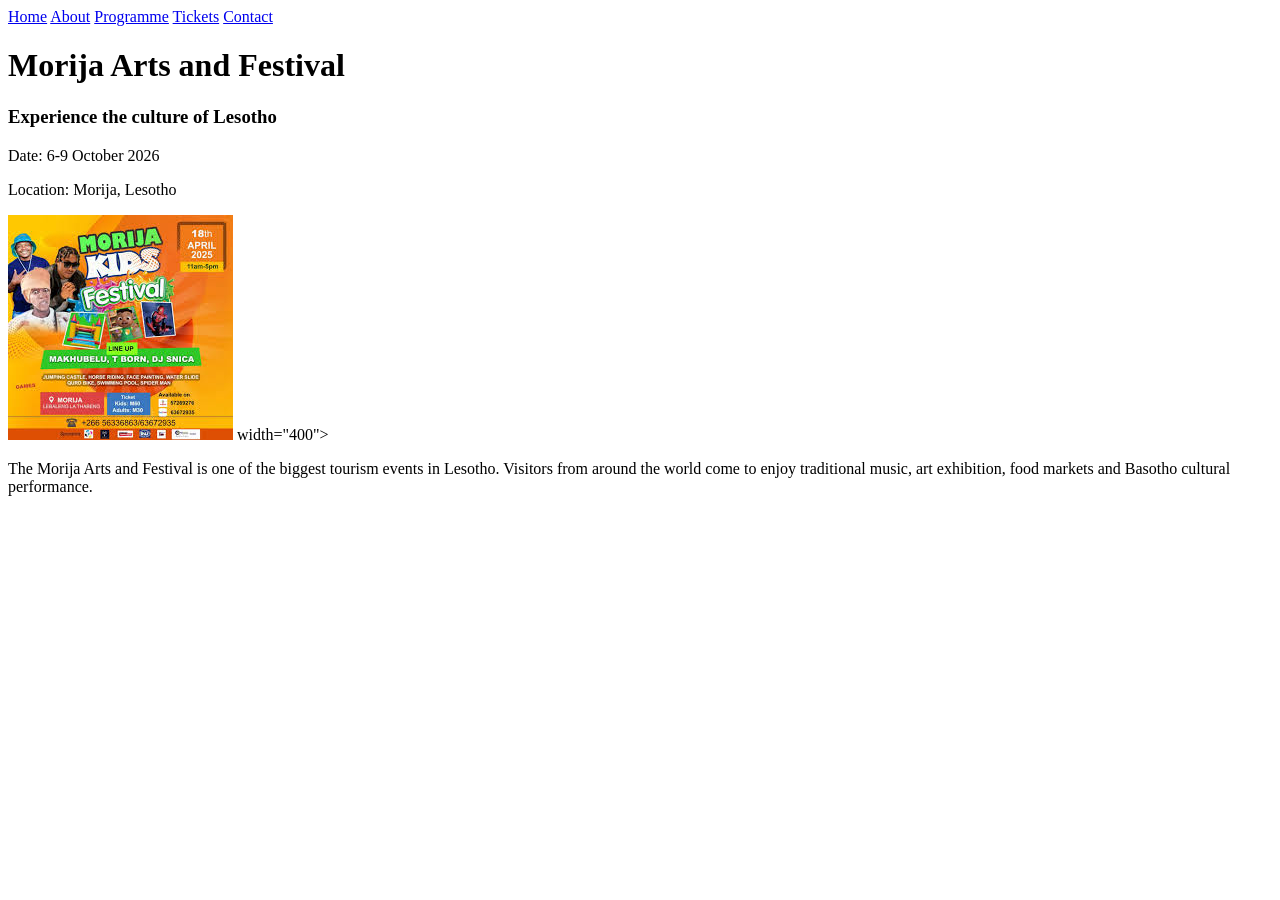
==== index.html @ c16dde9f "Update image tag in index.html Removed alt attribute from image tag in index.html" ====
<!DOCTYPE html>
<html>
<head>
<title>Morija Arts Festival</title>
<link rel="stylesheet" href="style.css">
</head>
<body>
<nav>
<a href="index.html">Home</a>
<a href="about.html">About</a>
<a href="programme.html">Programme</a>
<a href="tickets.html">Tickets</a>
<a href="contact.html">Contact</a>
</nav>
<h1>Morija Arts and Festival</h1>
<h3>Experience the culture of Lesotho</h3>
<p>Date: 6-9 October 2026</p>
<p>Location: Morija, Lesotho</p>
<img src="tagsmori.jfif"> width="400">
<p>
The Morija Arts and Festival is one of the biggest tourism events in Lesotho.
Visitors from around the world come to enjoy traditional music, art exhibition, food markets and Basotho cultural performance.
</p>
</body>
</html>
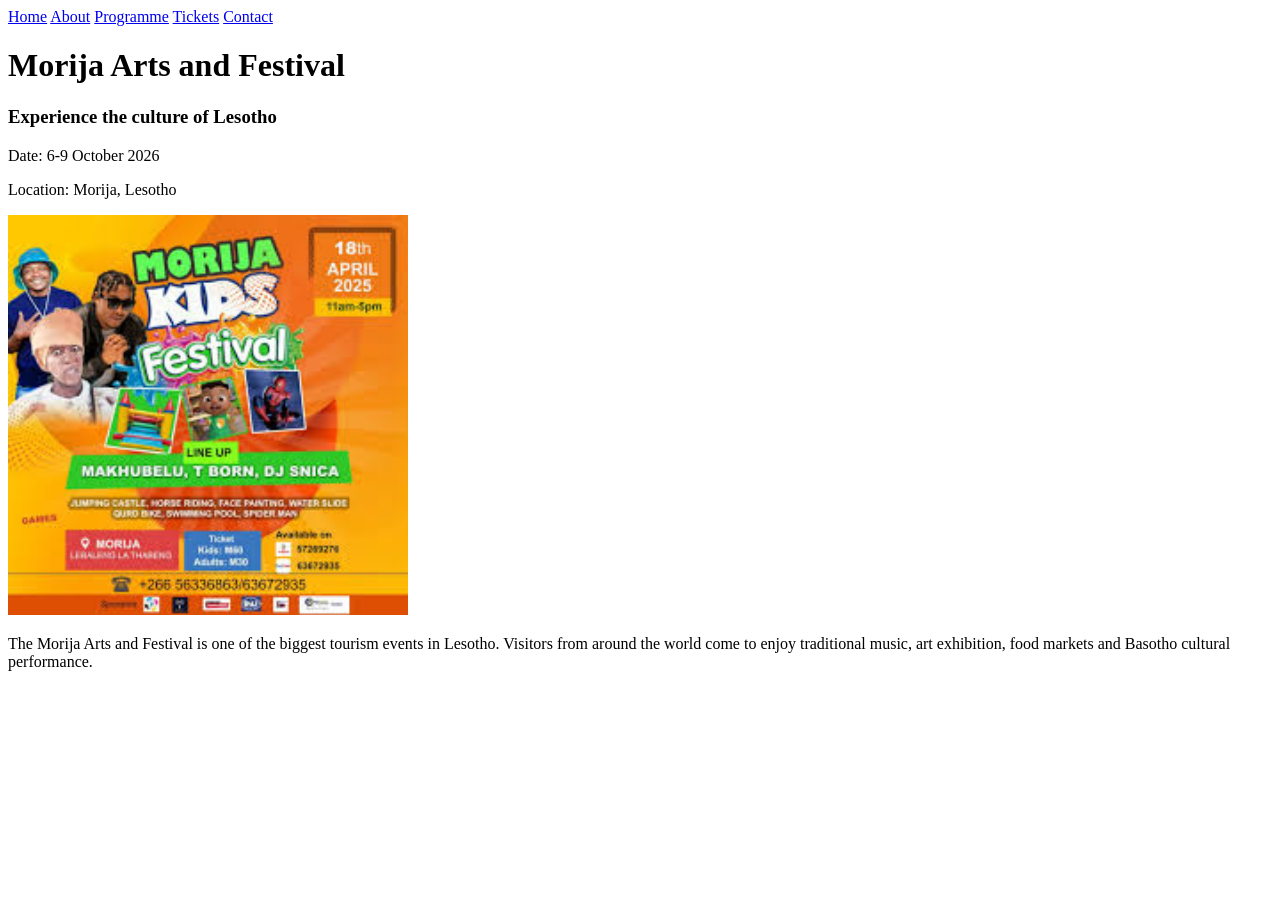
==== commit 8d684528: "Update index.html" ====
--- a/index.html
+++ b/index.html
@@ -16,7 +16,7 @@
 <h3>Experience the culture of Lesotho</h3>
 <p>Date: 6-9 October 2026</p>
 <p>Location: Morija, Lesotho</p>
-<img src="tagsmori.jfif"> width="400">
+<img src="tagsmori.jfif"width="400">
 <p>
 The Morija Arts and Festival is one of the biggest tourism events in Lesotho.
 Visitors from around the world come to enjoy traditional music, art exhibition, food markets and Basotho cultural performance.
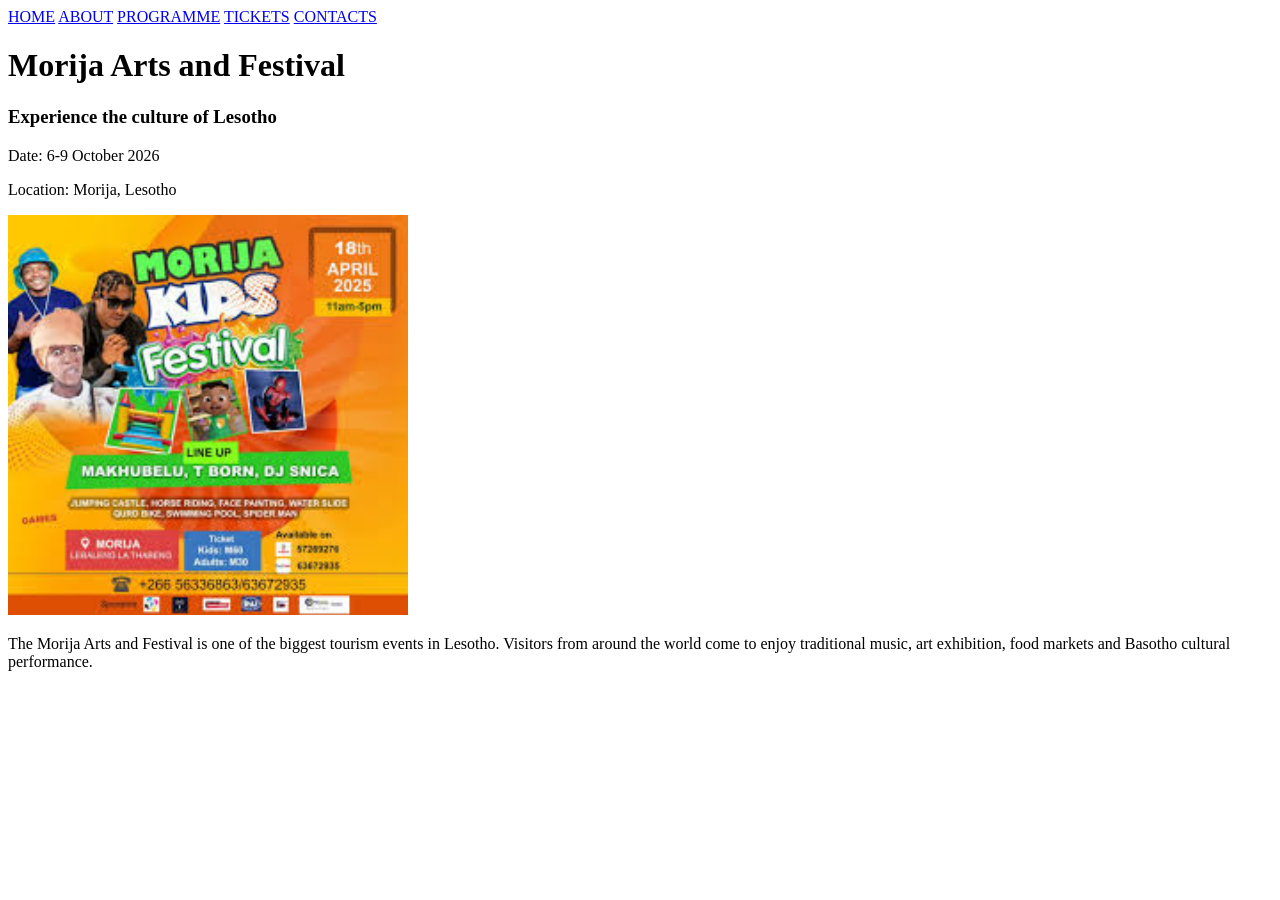
==== commit 6fc1824c: "Update index.html" ====
--- a/index.html
+++ b/index.html
@@ -6,11 +6,11 @@
 </head>
 <body>
 <nav>
-<a href="index.html">Home</a>
-<a href="about.html">About</a>
-<a href="programme.html">Programme</a>
-<a href="tickets.html">Tickets</a>
-<a href="contact.html">Contact</a>
+<a href="index.html">HOME</a>
+<a href="about.html">ABOUT</a>
+<a href="programme.html">PROGRAMME</a>
+<a href="tickets.html">TICKETS</a>
+<a href="contacts.html">CONTACTS</a>
 </nav>
 <h1>Morija Arts and Festival</h1>
 <h3>Experience the culture of Lesotho</h3>
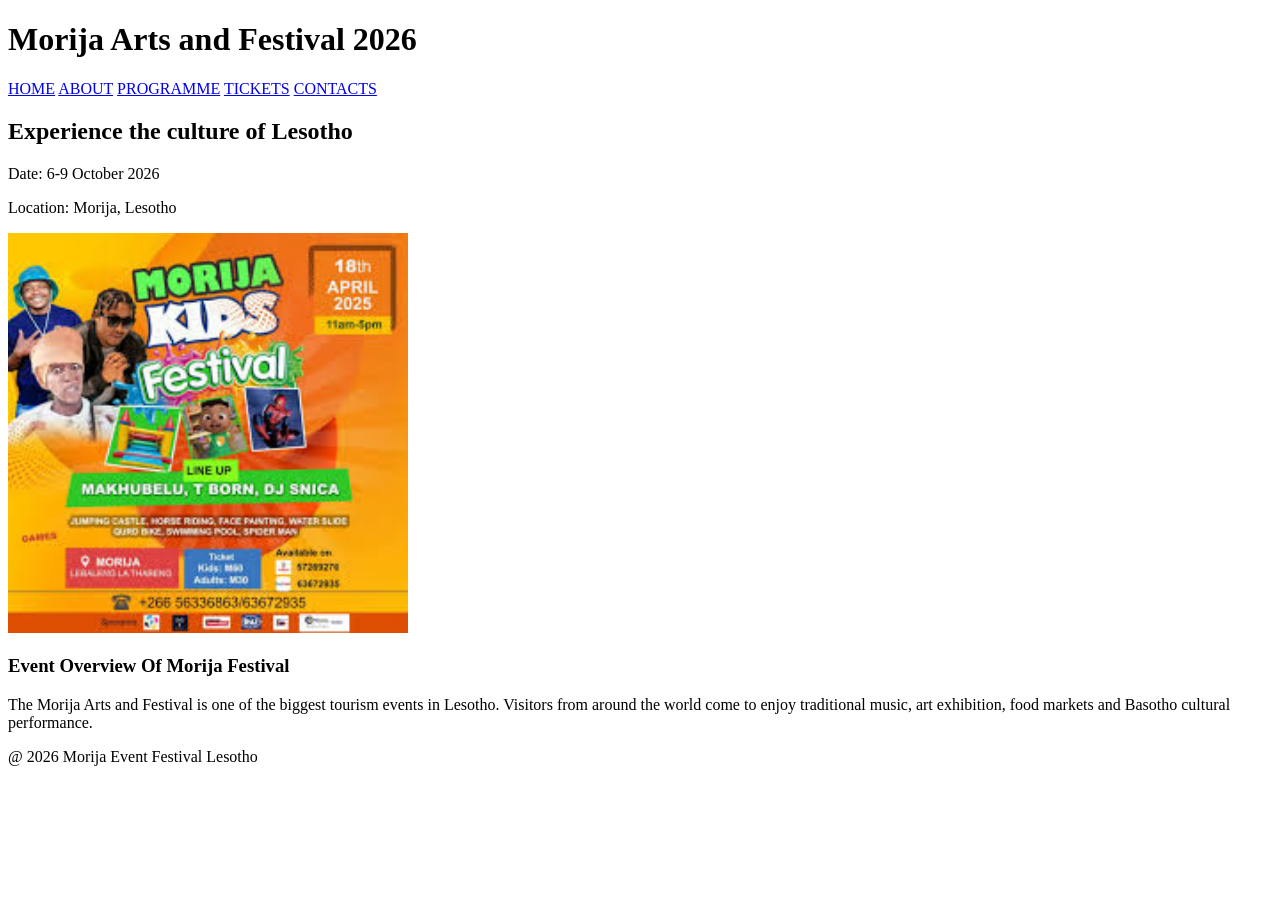
==== commit e571ebc9: "Update index.html" ====
--- a/index.html
+++ b/index.html
@@ -4,7 +4,10 @@
 <title>Morija Arts Festival</title>
 <link rel="stylesheet" href="style.css">
 </head>
-<body>
+  <body>
+<head>
+  <h1>Morija Arts and Festival 2026</h1>
+</head>
 <nav>
 <a href="index.html">HOME</a>
 <a href="about.html">ABOUT</a>
@@ -12,14 +15,21 @@
 <a href="tickets.html">TICKETS</a>
 <a href="contacts.html">CONTACTS</a>
 </nav>
-<h1>Morija Arts and Festival</h1>
-<h3>Experience the culture of Lesotho</h3>
+    <div class="banner">
+<h2>Experience the culture of Lesotho</h2>
 <p>Date: 6-9 October 2026</p>
 <p>Location: Morija, Lesotho</p>
 <img src="tagsmori.jfif"width="400">
+    </div>
+    <section>
+    <h3>Event Overview Of Morija Festival</h3>
 <p>
 The Morija Arts and Festival is one of the biggest tourism events in Lesotho.
 Visitors from around the world come to enjoy traditional music, art exhibition, food markets and Basotho cultural performance.
 </p>
+  </section>
+    <footer>
+      @ 2026 Morija Event Festival Lesotho
+    </footer>
 </body>
 </html>
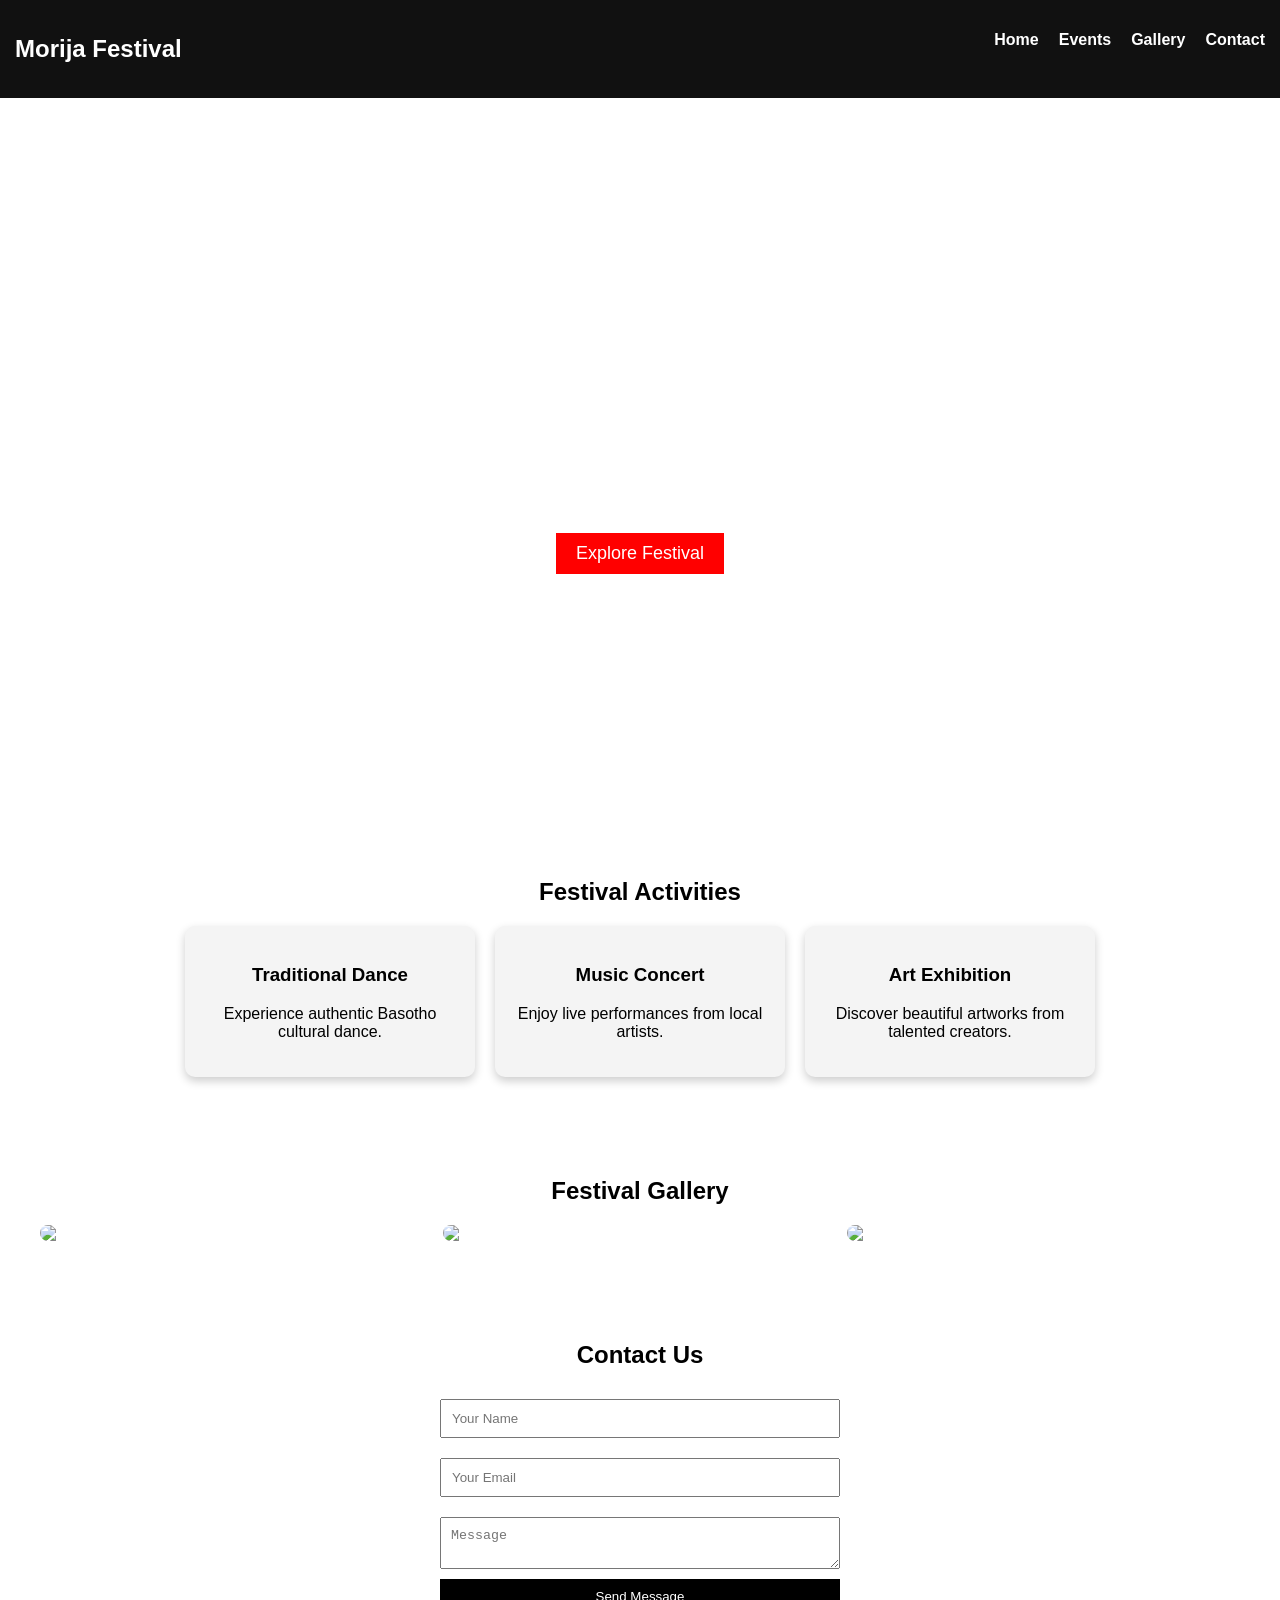
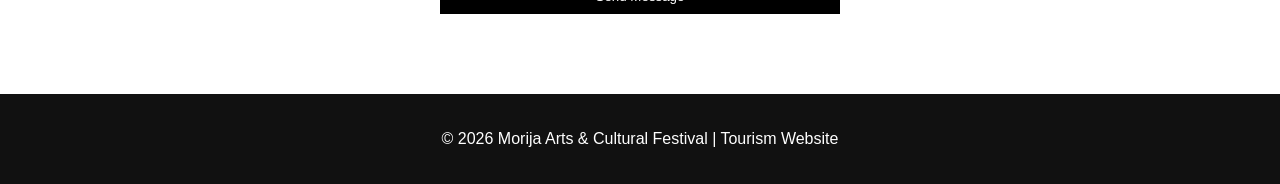
==== commit b11b2527: "Update index.html" ====
--- a/index.html
+++ b/index.html
@@ -1,35 +1,241 @@
 <!DOCTYPE html>
 <html>
 <head>
-<title>Morija Arts Festival</title>
-<link rel="stylesheet" href="style.css">
+<title>Morija Arts & Cultural Festival</title>
+<meta name="viewport" content="width=device-width, initial-scale=1.0">
+
+<style>
+
+body{
+margin:0;
+font-family:Arial, sans-serif;
+}
+
+/* Navigation */
+
+nav{
+display:flex;
+justify-content:space-between;
+background:#111;
+padding:15px;
+color:white;
+}
+
+nav ul{
+display:flex;
+list-style:none;
+}
+
+nav ul li{
+margin-left:20px;
+}
+
+nav ul li a{
+color:white;
+text-decoration:none;
+font-weight:bold;
+}
+
+/* Hero Section */
+
+.hero{
+height:80vh;
+background:url("https://upload.wikimedia.org/wikipedia/commons/5/5a/Morija_Arts_%26_Cultural_Festival.jpg");
+background-size:cover;
+background-position:center;
+display:flex;
+flex-direction:column;
+justify-content:center;
+align-items:center;
+color:white;
+text-align:center;
+}
+
+.hero h1{
+font-size:50px;
+}
+
+.hero button{
+padding:10px 20px;
+font-size:18px;
+border:none;
+background:red;
+color:white;
+cursor:pointer;
+}
+
+/* Events */
+
+.events{
+padding:40px;
+text-align:center;
+}
+
+.cards{
+display:flex;
+gap:20px;
+justify-content:center;
+flex-wrap:wrap;
+}
+
+.card{
+background:#f4f4f4;
+padding:20px;
+width:250px;
+border-radius:10px;
+box-shadow:0 4px 10px rgba(0,0,0,0.2);
+}
+
+/* Gallery */
+
+.gallery{
+padding:40px;
+text-align:center;
+}
+
+.gallery-images{
+display:grid;
+grid-template-columns:repeat(auto-fit,minmax(200px,1fr));
+gap:10px;
+}
+
+.gallery img{
+width:100%;
+border-radius:10px;
+}
+
+/* Contact */
+
+.contact{
+padding:40px;
+text-align:center;
+}
+
+form{
+display:flex;
+flex-direction:column;
+max-width:400px;
+margin:auto;
+}
+
+input, textarea{
+margin:10px 0;
+padding:10px;
+}
+
+button{
+padding:10px;
+background:black;
+color:white;
+border:none;
+}
+
+/* Footer */
+
+footer{
+background:#111;
+color:white;
+text-align:center;
+padding:20px;
+margin-top:40px;
+}
+
+</style>
 </head>
-  <body>
-<head>
-  <h1>Morija Arts and Festival 2026</h1>
-</head>
+
+<body>
+
+<!-- Navigation -->
+
 <nav>
-<a href="index.html">HOME</a>
-<a href="about.html">ABOUT</a>
-<a href="programme.html">PROGRAMME</a>
-<a href="tickets.html">TICKETS</a>
-<a href="contacts.html">CONTACTS</a>
+<h2>Morija Festival</h2>
+
+<ul>
+<li><a href="#">Home</a></li>
+<li><a href="#events">Events</a></li>
+<li><a href="#gallery">Gallery</a></li>
+<li><a href="#contact">Contact</a></li>
+</ul>
 </nav>
-    <div class="banner">
-<h2>Experience the culture of Lesotho</h2>
-<p>Date: 6-9 October 2026</p>
-<p>Location: Morija, Lesotho</p>
-<img src="tagsmori.jfif"width="400">
-    </div>
-    <section>
-    <h3>Event Overview Of Morija Festival</h3>
-<p>
-The Morija Arts and Festival is one of the biggest tourism events in Lesotho.
-Visitors from around the world come to enjoy traditional music, art exhibition, food markets and Basotho cultural performance.
-</p>
-  </section>
-    <footer>
-      @ 2026 Morija Event Festival Lesotho
-    </footer>
+
+<!-- Hero -->
+
+<section class="hero">
+<h1>Morija Arts & Cultural Festival</h1>
+<p>Celebrating Basotho culture, music and art</p>
+<button>Explore Festival</button>
+</section>
+
+<!-- Events -->
+
+<section class="events" id="events">
+
+<h2>Festival Activities</h2>
+
+<div class="cards">
+
+<div class="card">
+<h3>Traditional Dance</h3>
+<p>Experience authentic Basotho cultural dance.</p>
+</div>
+
+<div class="card">
+<h3>Music Concert</h3>
+<p>Enjoy live performances from local artists.</p>
+</div>
+
+<div class="card">
+<h3>Art Exhibition</h3>
+<p>Discover beautiful artworks from talented creators.</p>
+</div>
+
+</div>
+
+</section>
+
+<!-- Gallery -->
+
+<section class="gallery" id="gallery">
+
+<h2>Festival Gallery</h2>
+
+<div class="gallery-images">
+
+<img src="https://upload.wikimedia.org/wikipedia/commons/5/5a/Morija_Arts_%26_Cultural_Festival.jpg">
+
+<img src="https://upload.wikimedia.org/wikipedia/commons/e/e0/Morija_Museum_%26_Archives.jpg">
+
+<img src="https://upload.wikimedia.org/wikipedia/commons/3/34/Morija_Lesotho.jpg">
+
+</div>
+
+</section>
+
+<!-- Contact -->
+
+<section class="contact" id="contact">
+
+<h2>Contact Us</h2>
+
+<form>
+
+<input type="text" placeholder="Your Name">
+
+<input type="email" placeholder="Your Email">
+
+<textarea placeholder="Message"></textarea>
+
+<button>Send Message</button>
+
+</form>
+
+</section>
+
+<!-- Footer -->
+
+<footer>
+<p>© 2026 Morija Arts & Cultural Festival | Tourism Website</p>
+</footer>
+
 </body>
 </html>
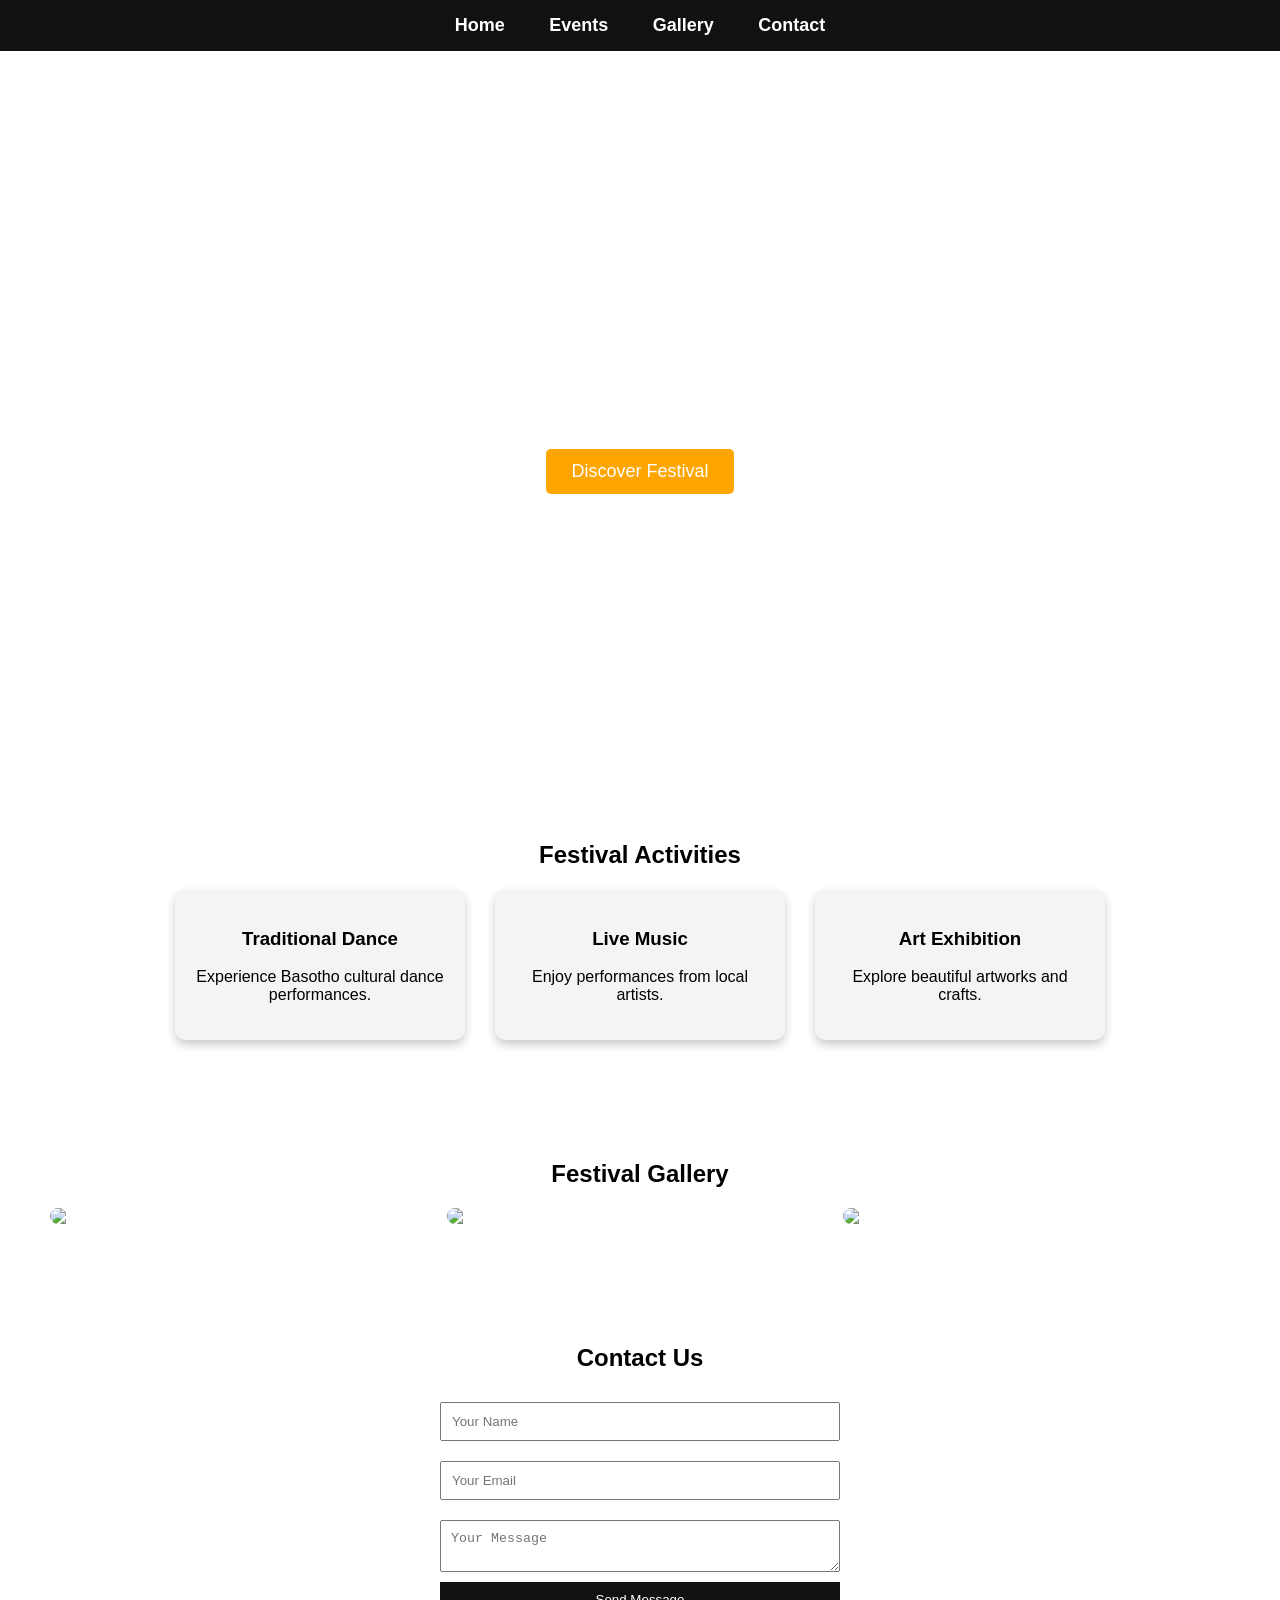
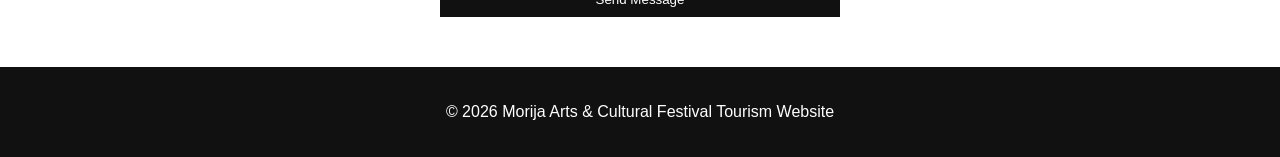
==== commit 430c1c0b: "Update index.html" ====
--- a/index.html
+++ b/index.html
@@ -11,32 +11,37 @@
 font-family:Arial, sans-serif;
 }
 
-/* Navigation */
+/* NAVIGATION */
 
 nav{
-display:flex;
-justify-content:space-between;
 background:#111;
 padding:15px;
-color:white;
+text-align:center;
 }
 
 nav ul{
-display:flex;
 list-style:none;
+padding:0;
+margin:0;
 }
 
 nav ul li{
-margin-left:20px;
+display:inline-block;
+margin:0 20px;
 }
 
 nav ul li a{
 color:white;
 text-decoration:none;
+font-size:18px;
 font-weight:bold;
 }
 
-/* Hero Section */
+nav ul li a:hover{
+color:orange;
+}
+
+/* HERO SECTION */
 
 .hero{
 height:80vh;
@@ -53,28 +58,34 @@
 
 .hero h1{
 font-size:50px;
+margin:0;
+}
+
+.hero p{
+font-size:20px;
 }
 
 .hero button{
-padding:10px 20px;
+padding:12px 25px;
+border:none;
+background:orange;
+color:white;
 font-size:18px;
-border:none;
-background:red;
-color:white;
 cursor:pointer;
-}
-
-/* Events */
+border-radius:5px;
+}
+
+/* EVENTS */
 
 .events{
-padding:40px;
+padding:50px;
 text-align:center;
 }
 
 .cards{
 display:flex;
-gap:20px;
 justify-content:center;
+gap:30px;
 flex-wrap:wrap;
 }
 
@@ -83,13 +94,13 @@
 padding:20px;
 width:250px;
 border-radius:10px;
-box-shadow:0 4px 10px rgba(0,0,0,0.2);
-}
-
-/* Gallery */
+box-shadow:0 5px 10px rgba(0,0,0,0.2);
+}
+
+/* GALLERY */
 
 .gallery{
-padding:40px;
+padding:50px;
 text-align:center;
 }
 
@@ -104,40 +115,39 @@
 border-radius:10px;
 }
 
-/* Contact */
+/* CONTACT */
 
 .contact{
-padding:40px;
+padding:50px;
 text-align:center;
 }
 
 form{
+max-width:400px;
+margin:auto;
 display:flex;
 flex-direction:column;
-max-width:400px;
-margin:auto;
 }
 
 input, textarea{
+padding:10px;
 margin:10px 0;
-padding:10px;
 }
 
 button{
 padding:10px;
-background:black;
+background:#111;
 color:white;
 border:none;
 }
 
-/* Footer */
+/* FOOTER */
 
 footer{
 background:#111;
 color:white;
 text-align:center;
 padding:20px;
-margin-top:40px;
 }
 
 </style>
@@ -145,11 +155,9 @@
 
 <body>
 
-<!-- Navigation -->
+<!-- NAVIGATION -->
 
 <nav>
-<h2>Morija Festival</h2>
-
 <ul>
 <li><a href="#">Home</a></li>
 <li><a href="#events">Events</a></li>
@@ -158,15 +166,15 @@
 </ul>
 </nav>
 
-<!-- Hero -->
+<!-- HERO -->
 
 <section class="hero">
 <h1>Morija Arts & Cultural Festival</h1>
-<p>Celebrating Basotho culture, music and art</p>
-<button>Explore Festival</button>
-</section>
-
-<!-- Events -->
+<p>Celebrating Basotho Culture and Creativity</p>
+<button>Discover Festival</button>
+</section>
+
+<!-- EVENTS -->
 
 <section class="events" id="events">
 
@@ -176,24 +184,24 @@
 
 <div class="card">
 <h3>Traditional Dance</h3>
-<p>Experience authentic Basotho cultural dance.</p>
+<p>Experience Basotho cultural dance performances.</p>
 </div>
 
 <div class="card">
-<h3>Music Concert</h3>
-<p>Enjoy live performances from local artists.</p>
+<h3>Live Music</h3>
+<p>Enjoy performances from local artists.</p>
 </div>
 
 <div class="card">
 <h3>Art Exhibition</h3>
-<p>Discover beautiful artworks from talented creators.</p>
-</div>
-
-</div>
-
-</section>
-
-<!-- Gallery -->
+<p>Explore beautiful artworks and crafts.</p>
+</div>
+
+</div>
+
+</section>
+
+<!-- GALLERY -->
 
 <section class="gallery" id="gallery">
 
@@ -201,17 +209,17 @@
 
 <div class="gallery-images">
 
+<img src="https://upload.wikimedia.org/wikipedia/commons/3/34/Morija_Lesotho.jpg">
+
+<img src="https://upload.wikimedia.org/wikipedia/commons/e/e0/Morija_Museum_%26_Archives.jpg">
+
 <img src="https://upload.wikimedia.org/wikipedia/commons/5/5a/Morija_Arts_%26_Cultural_Festival.jpg">
 
-<img src="https://upload.wikimedia.org/wikipedia/commons/e/e0/Morija_Museum_%26_Archives.jpg">
-
-<img src="https://upload.wikimedia.org/wikipedia/commons/3/34/Morija_Lesotho.jpg">
-
-</div>
-
-</section>
-
-<!-- Contact -->
+</div>
+
+</section>
+
+<!-- CONTACT -->
 
 <section class="contact" id="contact">
 
@@ -223,7 +231,7 @@
 
 <input type="email" placeholder="Your Email">
 
-<textarea placeholder="Message"></textarea>
+<textarea placeholder="Your Message"></textarea>
 
 <button>Send Message</button>
 
@@ -231,10 +239,10 @@
 
 </section>
 
-<!-- Footer -->
+<!-- FOOTER -->
 
 <footer>
-<p>© 2026 Morija Arts & Cultural Festival | Tourism Website</p>
+<p>© 2026 Morija Arts & Cultural Festival Tourism Website</p>
 </footer>
 
 </body>
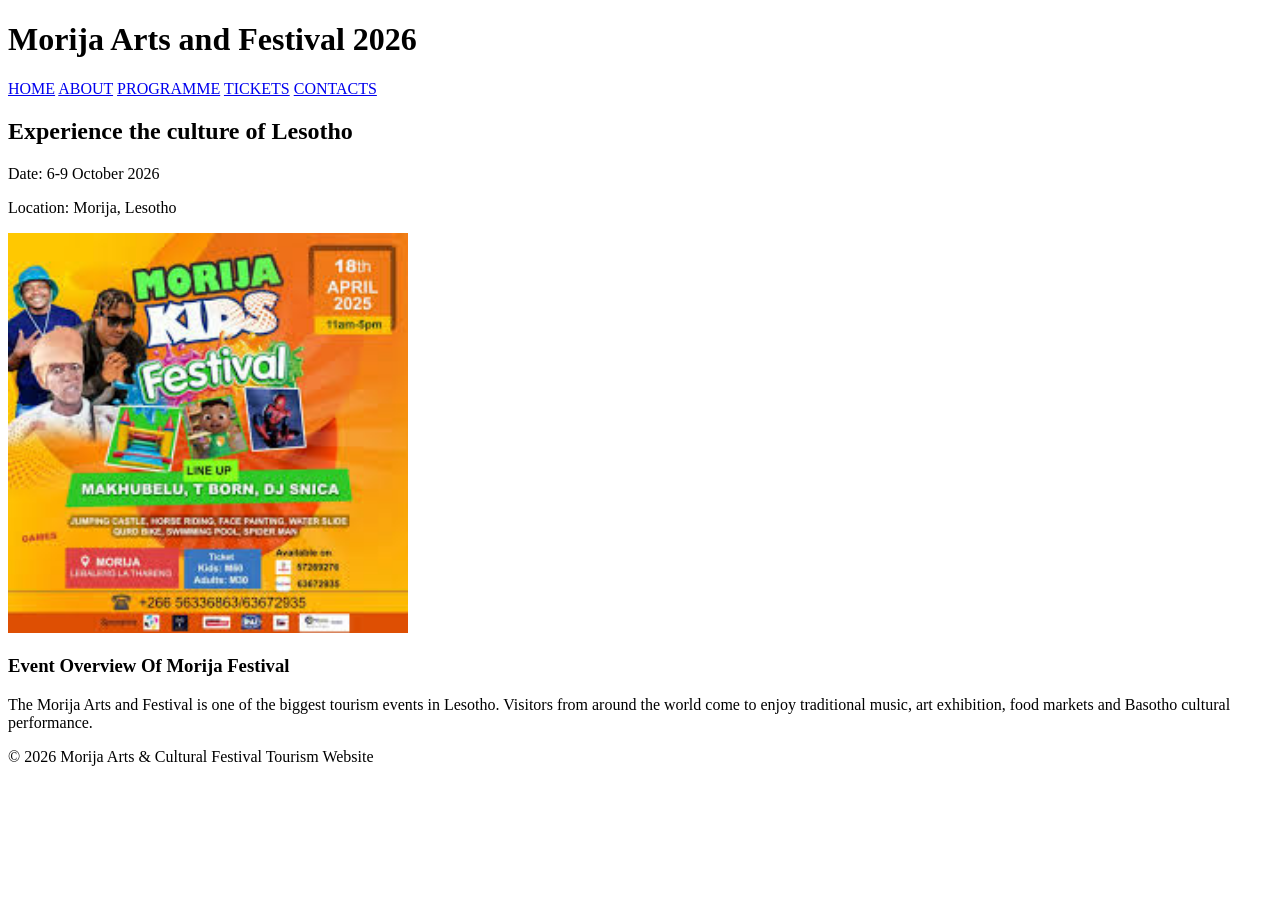
==== commit 2fe1c262: "Update index.html" ====
--- a/index.html
+++ b/index.html
@@ -1,249 +1,35 @@
 <!DOCTYPE html>
 <html>
 <head>
-<title>Morija Arts & Cultural Festival</title>
-<meta name="viewport" content="width=device-width, initial-scale=1.0">
-
-<style>
-
-body{
-margin:0;
-font-family:Arial, sans-serif;
-}
-
-/* NAVIGATION */
-
-nav{
-background:#111;
-padding:15px;
-text-align:center;
-}
-
-nav ul{
-list-style:none;
-padding:0;
-margin:0;
-}
-
-nav ul li{
-display:inline-block;
-margin:0 20px;
-}
-
-nav ul li a{
-color:white;
-text-decoration:none;
-font-size:18px;
-font-weight:bold;
-}
-
-nav ul li a:hover{
-color:orange;
-}
-
-/* HERO SECTION */
-
-.hero{
-height:80vh;
-background:url("https://upload.wikimedia.org/wikipedia/commons/5/5a/Morija_Arts_%26_Cultural_Festival.jpg");
-background-size:cover;
-background-position:center;
-display:flex;
-flex-direction:column;
-justify-content:center;
-align-items:center;
-color:white;
-text-align:center;
-}
-
-.hero h1{
-font-size:50px;
-margin:0;
-}
-
-.hero p{
-font-size:20px;
-}
-
-.hero button{
-padding:12px 25px;
-border:none;
-background:orange;
-color:white;
-font-size:18px;
-cursor:pointer;
-border-radius:5px;
-}
-
-/* EVENTS */
-
-.events{
-padding:50px;
-text-align:center;
-}
-
-.cards{
-display:flex;
-justify-content:center;
-gap:30px;
-flex-wrap:wrap;
-}
-
-.card{
-background:#f4f4f4;
-padding:20px;
-width:250px;
-border-radius:10px;
-box-shadow:0 5px 10px rgba(0,0,0,0.2);
-}
-
-/* GALLERY */
-
-.gallery{
-padding:50px;
-text-align:center;
-}
-
-.gallery-images{
-display:grid;
-grid-template-columns:repeat(auto-fit,minmax(200px,1fr));
-gap:10px;
-}
-
-.gallery img{
-width:100%;
-border-radius:10px;
-}
-
-/* CONTACT */
-
-.contact{
-padding:50px;
-text-align:center;
-}
-
-form{
-max-width:400px;
-margin:auto;
-display:flex;
-flex-direction:column;
-}
-
-input, textarea{
-padding:10px;
-margin:10px 0;
-}
-
-button{
-padding:10px;
-background:#111;
-color:white;
-border:none;
-}
-
-/* FOOTER */
-
-footer{
-background:#111;
-color:white;
-text-align:center;
-padding:20px;
-}
-
-</style>
+<title>Morija Arts Festival</title>
+<link rel="stylesheet" href="style.css">
 </head>
-
-<body>
-
-<!-- NAVIGATION -->
-
+  <body>
+<head>
+  <h1>Morija Arts and Festival 2026</h1>
+</head>
 <nav>
-<ul>
-<li><a href="#">Home</a></li>
-<li><a href="#events">Events</a></li>
-<li><a href="#gallery">Gallery</a></li>
-<li><a href="#contact">Contact</a></li>
-</ul>
+<a href="index.html">HOME</a>
+<a href="about.html">ABOUT</a>
+<a href="programme.html">PROGRAMME</a>
+<a href="tickets.html">TICKETS</a>
+<a href="contacts.html">CONTACTS</a>
 </nav>
-
-<!-- HERO -->
-
-<section class="hero">
-<h1>Morija Arts & Cultural Festival</h1>
-<p>Celebrating Basotho Culture and Creativity</p>
-<button>Discover Festival</button>
-</section>
-
-<!-- EVENTS -->
-
-<section class="events" id="events">
-
-<h2>Festival Activities</h2>
-
-<div class="cards">
-
-<div class="card">
-<h3>Traditional Dance</h3>
-<p>Experience Basotho cultural dance performances.</p>
-</div>
-
-<div class="card">
-<h3>Live Music</h3>
-<p>Enjoy performances from local artists.</p>
-</div>
-
-<div class="card">
-<h3>Art Exhibition</h3>
-<p>Explore beautiful artworks and crafts.</p>
-</div>
-
-</div>
-
-</section>
-
-<!-- GALLERY -->
-
-<section class="gallery" id="gallery">
-
-<h2>Festival Gallery</h2>
-
-<div class="gallery-images">
-
-<img src="https://upload.wikimedia.org/wikipedia/commons/3/34/Morija_Lesotho.jpg">
-
-<img src="https://upload.wikimedia.org/wikipedia/commons/e/e0/Morija_Museum_%26_Archives.jpg">
-
-<img src="https://upload.wikimedia.org/wikipedia/commons/5/5a/Morija_Arts_%26_Cultural_Festival.jpg">
-
-</div>
-
-</section>
-
-<!-- CONTACT -->
-
-<section class="contact" id="contact">
-
-<h2>Contact Us</h2>
-
-<form>
-
-<input type="text" placeholder="Your Name">
-
-<input type="email" placeholder="Your Email">
-
-<textarea placeholder="Your Message"></textarea>
-
-<button>Send Message</button>
-
-</form>
-
-</section>
-
-<!-- FOOTER -->
-
-<footer>
-<p>© 2026 Morija Arts & Cultural Festival Tourism Website</p>
-</footer>
-
+    <div class="banner">
+<h2>Experience the culture of Lesotho</h2>
+<p>Date: 6-9 October 2026</p>
+<p>Location: Morija, Lesotho</p>
+<img src="tagsmori.jfif"width="400">
+    </div>
+    <section>
+    <h3>Event Overview Of Morija Festival</h3>
+<p>
+The Morija Arts and Festival is one of the biggest tourism events in Lesotho.
+Visitors from around the world come to enjoy traditional music, art exhibition, food markets and Basotho cultural performance.
+</p>
+  </section>
+    <footer>
+       © 2026 Morija Arts & Cultural Festival Tourism Website
+    </footer>
 </body>
 </html>
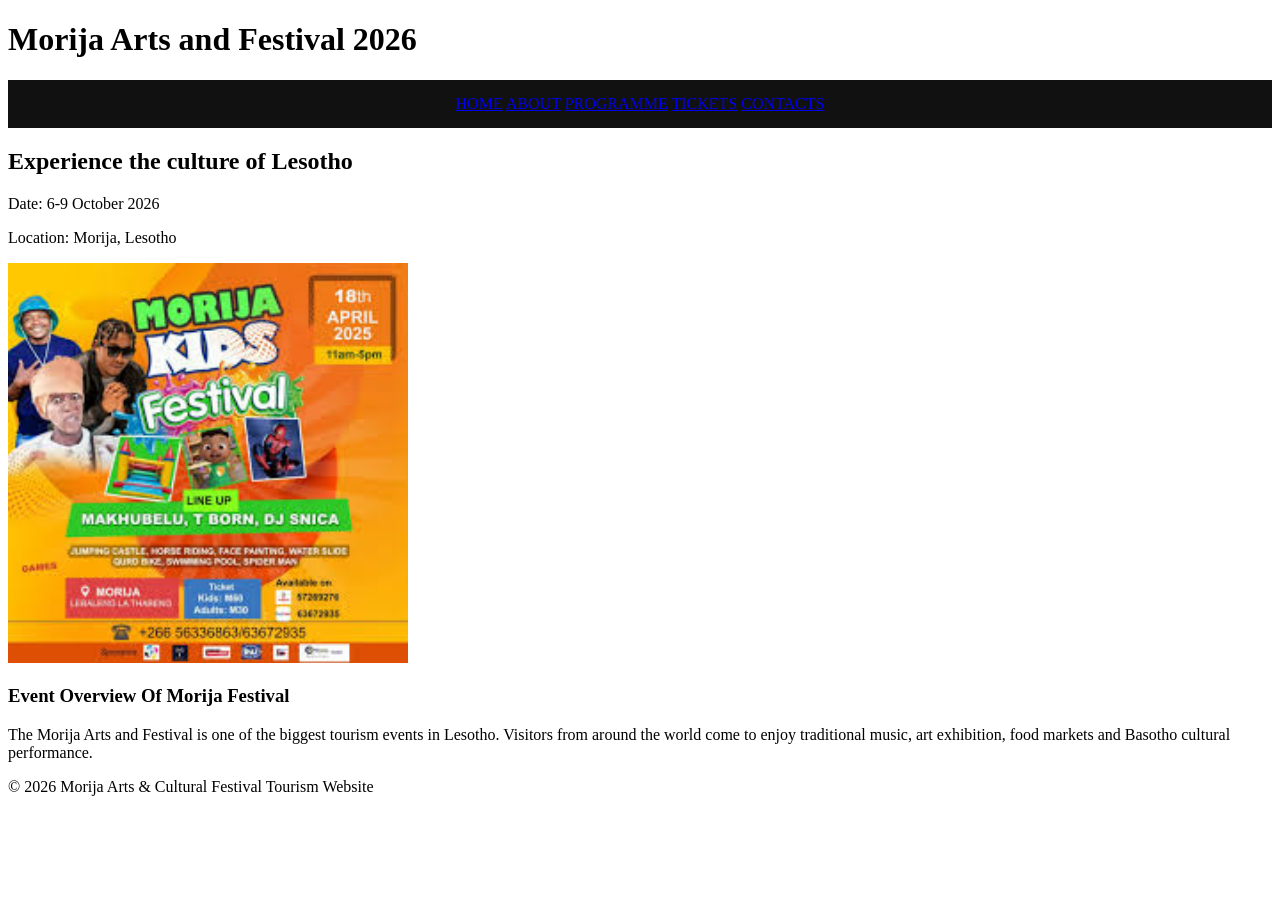
==== commit b47b41af: "Update index.html" ====
--- a/index.html
+++ b/index.html
@@ -2,7 +2,7 @@
 <html>
 <head>
 <title>Morija Arts Festival</title>
-<link rel="stylesheet" href="style.css">
+<link rel="stylesheet" href="styling.css">
 </head>
   <body>
 <head>
--- a/styling.css
+++ b/styling.css
@@ -0,0 +1,128 @@
+<style>
+
+body{
+margin:0;
+font-family:Arial, sans-serif;
+}
+
+nav{
+background:#111;
+padding:15px;
+text-align:center;
+}
+
+nav ul{
+list-style:none;
+padding:0;
+margin:0;
+}
+
+nav ul li{
+display:inline-block;
+margin:0 20px;
+}
+
+nav ul li a{
+color:white;
+text-decoration:none;
+font-size:18px;
+font-weight:bold;
+}
+
+nav ul li a:hover{
+color:orange
+
+.hero{
+height:80vh;
+background:url("https://upload.wikimedia.org/wikipedia/commons/5/5a/Morija_Arts_%26_Cultural_Festival.jpg");
+background-size:cover;
+background-position:center;
+display:flex;
+flex-direction:column;
+justify-content:center;
+align-items:center;
+color:white;
+text-align:center;
+}
+
+.hero h1{
+font-size:50px;
+margin:0;
+}
+
+.hero p{
+font-size:20px;
+}
+
+.hero button{
+padding:12px 25px;
+border:none;
+background:orange;
+color:white;
+font-size:18px;
+cursor:pointer;
+border-radius:5px;
+}
+form{
+max-width:400px;
+margin:auto;
+display:flex;
+flex-direction:column;
+}
+
+input, textarea{
+padding:10px;
+margin:10px 0;
+}
+
+button{
+padding:10px;
+background:#111;
+color:white;
+border:none;
+}
+
+footer{
+background:#111;
+color:white;
+text-align:center;
+padding:20px;
+}
+  .banner{
+height:90vh;
+background:linear-gradient(rgba(0,0,0,0.5),rgba(0,0,0,0.5)),
+url("https://upload.wikimedia.org/wikipedia/commons/5/5a/Morija_Arts_%26_Cultural_Festival.jpg");
+background-size:cover;
+background-position:center;
+display:flex;
+flex-direction:column;
+justify-content:center;
+align-items:center;
+text-align:center;
+color:white;
+}
+
+.banner h1{
+font-size:60px;
+margin-bottom:10px;
+}
+
+.banner p{
+font-size:22px;
+margin-bottom:20px;
+}
+
+.btn{
+background:#ff6600;
+padding:12px 25px;
+color:white;
+text-decoration:none;
+border-radius:5px;
+font-weight:bold;
+}
+
+.btn:hover{
+background:#e65c00;
+}
+
+</style>
